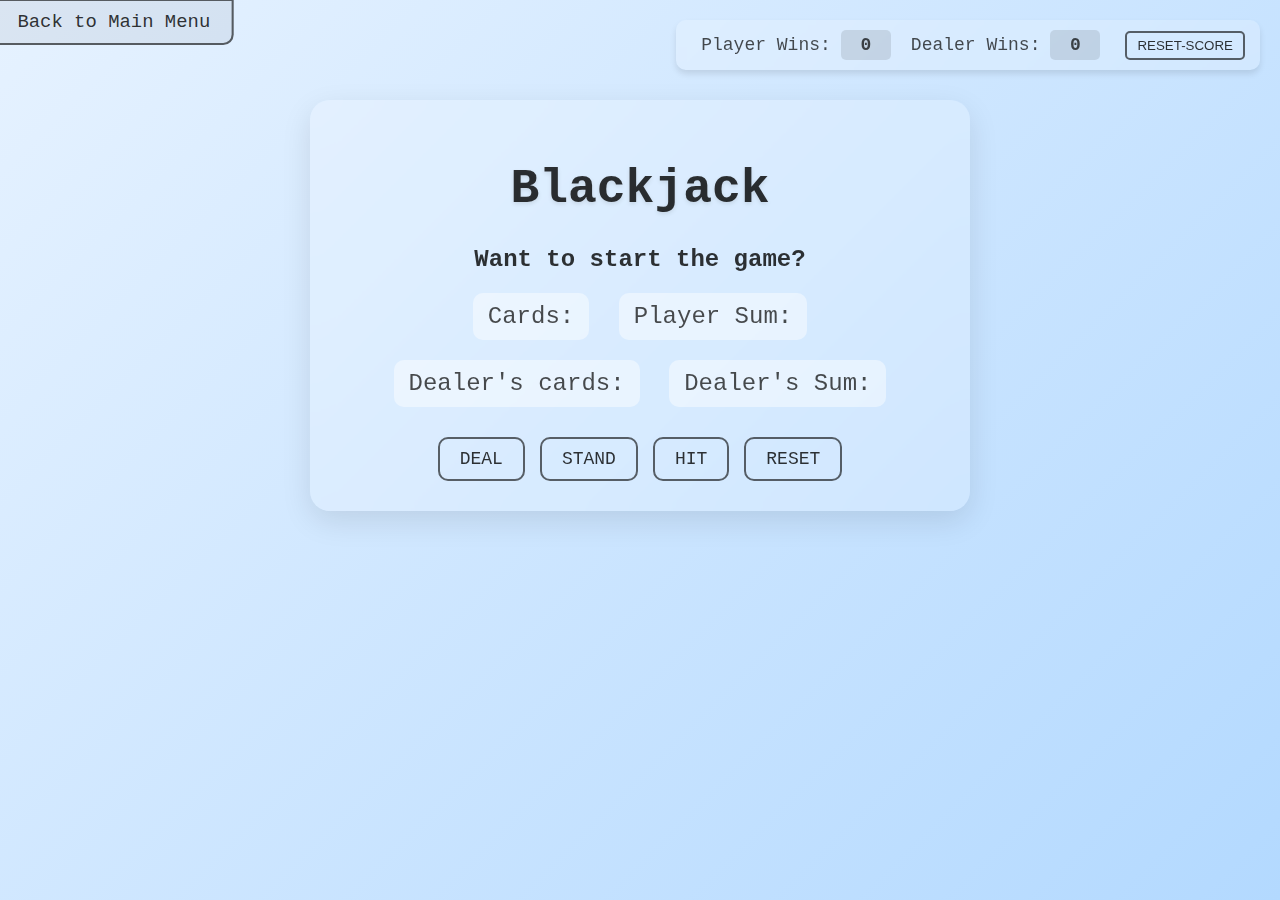
==== blackjack.html @ 79c281e5 "Initial commit" ====
<!DOCTYPE html>
<html>
    <head>
        <link rel="stylesheet" href="style.css">
        <script src="index.js"></script>
    </head>
    <body>
        <div class="game-container">
            
            
            <h1>Blackjack</h1>
            <p id="message-el">Want to start the game?</p>
            
            <p id="cards-el">Cards:</p>
            <p id="sum-el">Player Sum:</p>
            
            <p id="dealer-el">Dealer's cards:</p>
            <p id="dealer-sum-el">Dealer's Sum:</p>
            
            <div id="buttons"> 
                <button type="button" onclick="startGame()">DEAL</button> 
                <button type="button" onclick="stand()">STAND</button> 
                <button type="button" onclick="hit()">HIT</button> 
                <button type="button" onclick="resetGame()">RESET</button>
            </div>
        </div>
        <div id="win-tally">
            <p>Player Wins: <span id="player-wins">0</span></p>
            <p>Dealer Wins: <span id="dealer-wins">0</span></p>
            <button type="button" onclick="resetScore()">RESET-SCORE</button>
        </div>
        <button id="back-btn" onclick="window.location.href='index.html'">Back to Main Menu</button>
    </body>
</html>
---- style.css ----
body {
    font-family: 'Courier New', Courier, monospace;
    background-color: #f0f4f8;
    display: flex;
    flex-direction: column;
    min-height: 100vh;
    margin: 0;
    overflow-x: hidden;
    background: linear-gradient(135deg, #e6f2ff 0%, #b3d9ff 100%);
    position: relative;
}

h1 {
    text-align: center;
    color: rgba(0,0,0,0.8);
    font-size: 48px;
    margin-bottom: 30px;
    text-shadow: 0 2px 4px rgba(0,0,0,0.1);
}

p {
    text-align: center;
    color: rgba(0,0,0,0.7);
    font-size: 24px;
    margin: 10px 0;
}

#message-el {
    font-weight: bold;
    color: rgba(0,0,0,0.8);
}

.game-container {
    background-color: rgba(255, 255, 255, 0.2);
    border-radius: 20px;
    padding: 30px;
    backdrop-filter: blur(10px);
    box-shadow: 0 10px 30px rgba(0,0,0,0.1);
    max-width: 600px;
    width: 90%;
    text-align: center;
    position: relative;
    margin: 0 auto;
    margin-top: 100px;
}

#cards-el, #sum-el, #dealer-el, #dealer-sum-el {
    display: inline-block;
    margin: 10px;
    padding: 10px 15px;
    background-color: rgba(255, 255, 255, 0.3);
    border-radius: 10px;
    backdrop-filter: blur(5px);
}

#buttons {
    display: flex;
    justify-content: center;
    align-items: center;
    gap: 15px;
    margin-top: 20px;
}

#buttons button, #start-btn, #back-btn {
    background-color: transparent;
    border: 2px solid rgba(0,0,0,0.6);
    color: rgba(0,0,0,0.8);
    padding: 10px 20px;
    border-radius: 10px;
    cursor: pointer;
    transition: all 0.3s ease;
    font-family: 'Courier New', Courier, monospace;
    font-size: 18px;
}

#buttons button:hover, #start-btn:hover, #back-btn:hover {
    background-color: rgba(0,0,0,0.05);
    transform: scale(1.05);
}

#win-tally {
    position: fixed;
    top: 20px;
    right: 20px;
    display: flex;
    align-items: center;
    background-color: rgba(255, 255, 255, 0.2);
    border-radius: 10px;
    padding: 10px 15px;
    backdrop-filter: blur(5px);
    box-shadow: 0 4px 6px rgba(0,0,0,0.1);
    z-index: 20;
}

#win-tally p {
    margin: 0 10px;
    font-size: 18px;
    color: rgba(0,0,0,0.7);
    display: flex;
    align-items: center;
}

#win-tally span {
    font-weight: bold;
    margin-left: 10px;
    background-color: rgba(0,0,0,0.1);
    padding: 5px 10px;
    border-radius: 5px;
    min-width: 30px;
    text-align: center;
}

#win-tally button {
    background-color: transparent;
    border: 2px solid rgba(0,0,0,0.6);
    color: rgba(0,0,0,0.8);
    padding: 5px 10px;
    border-radius: 5px;
    margin-left: 15px;
    cursor: pointer;
    transition: all 0.3s ease;
}

#win-tally button:hover {
    background-color: rgba(0,0,0,0.05);
}

#back-btn {
    position: absolute;
    top: 0;
    left: 0;
    margin: 10 20 20 0;
    padding: 10px 20px;
    border-radius: 0 0 10px 0;
    z-index: 20;
}

.title-container {
    display: flex;
    flex-direction: column;
    justify-content: center;
    align-items: center;
    height: 100vh;
    text-align: center;
    background: linear-gradient(135deg, #e6f2ff 0%, #b3d9ff 100%);
    padding: 0 20px;
}

.title-container h1 {
    font-size: 72px;
    font-weight: bold;
    color: rgba(0,0,0,0.8);
    margin-bottom: 20px;
    letter-spacing: 5px;
    text-shadow: 0 4px 6px rgba(0,0,0,0.1);
}

.subtitle {
    font-size: 24px;
    color: rgba(0,0,0,0.6);
    margin-bottom: 40px;
    letter-spacing: 3px;
}

#start-btn {
    width: 300px;
    height: 80px;
    font-size: 36px;
    letter-spacing: 3px;
    border-radius: 15px;
    transition: all 0.3s ease;
    box-shadow: 0 8px 15px rgba(0,0,0,0.1);
}
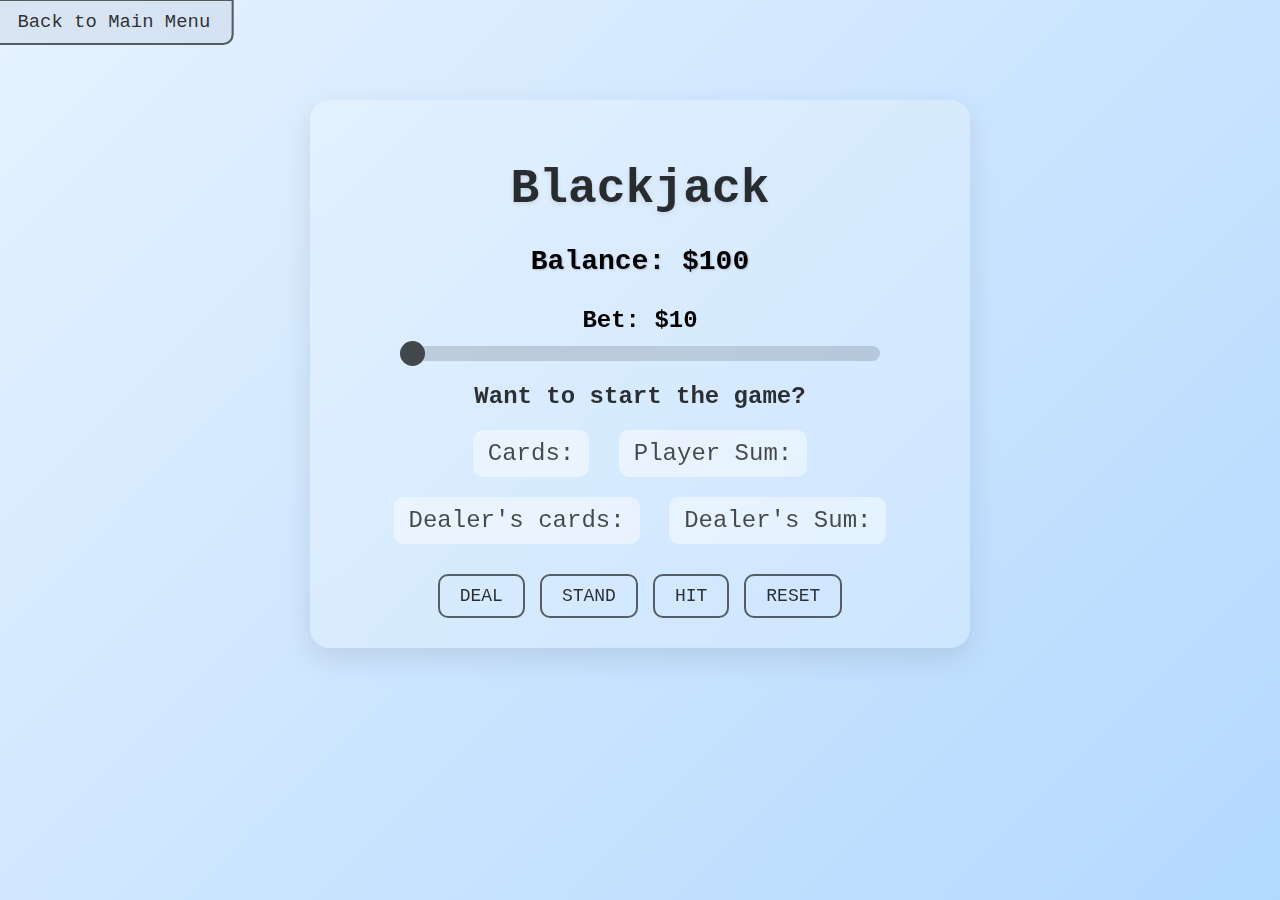
==== commit 47580b20: "v4" ====
--- a/blackjack.html
+++ b/blackjack.html
@@ -7,8 +7,14 @@
     <body>
         <div class="game-container">
             
+            <h1>Blackjack</h1>
+            <p id="money-el">Balance: $100</p>
             
-            <h1>Blackjack</h1>
+            <div class="bet-container">
+                <p id="bet-amount-el">Bet: $10</p>
+                <input type="range" id="bet-slider" min="10" max="100" step="10" value="10" oninput="updateBetDisplay()">
+            </div>
+            
             <p id="message-el">Want to start the game?</p>
             
             <p id="cards-el">Cards:</p>
@@ -24,11 +30,6 @@
                 <button type="button" onclick="resetGame()">RESET</button>
             </div>
         </div>
-        <div id="win-tally">
-            <p>Player Wins: <span id="player-wins">0</span></p>
-            <p>Dealer Wins: <span id="dealer-wins">0</span></p>
-            <button type="button" onclick="resetScore()">RESET-SCORE</button>
-        </div>
         <button id="back-btn" onclick="window.location.href='index.html'">Back to Main Menu</button>
     </body>
 </html>--- a/style.css
+++ b/style.css
@@ -28,6 +28,58 @@
 #message-el {
     font-weight: bold;
     color: rgba(0,0,0,0.8);
+}
+
+#money-el {
+    font-weight: bold;
+    color: black;  /* Changed from green to black */
+    font-size: 28px;
+    text-shadow: 1px 1px 2px rgba(0,0,0,0.2);
+    margin-bottom: 20px;
+}
+
+.bet-container {
+    display: flex;
+    flex-direction: column;
+    align-items: center;
+    margin-bottom: 20px;
+}
+
+#bet-amount-el {
+    font-weight: bold;
+    color: black;  /* Changed from blue to black */
+    font-size: 24px;
+    margin-bottom: 10px;
+}
+
+#bet-slider {
+    width: 80%;
+    -webkit-appearance: none;
+    background: rgba(0, 0, 0, 0.2);  /* Changed from white to black background */
+    outline: none;
+    opacity: 0.7;
+    transition: opacity 0.2s;
+    border-radius: 10px;
+    height: 15px;
+}
+
+#bet-slider:hover {
+    opacity: 1;
+}
+
+#bet-slider::-webkit-slider-thumb {
+    -webkit-appearance: none;
+    appearance: none;
+    width: 25px;
+    height: 25px;
+    background: black;  /* Changed from blue to black */
+    cursor: pointer;
+    border-radius: 50%;
+    transition: background 0.2s;
+}
+
+#bet-slider::-webkit-slider-thumb:hover {
+    background: #333;  /* Slightly lighter black for hover effect */
 }
 
 .game-container {
@@ -44,6 +96,82 @@
     margin-top: 100px;
 }
 
+#game-over-screen {
+    position: fixed;
+    top: 0;
+    left: 0;
+    width: 100%;
+    height: 100%;
+    background-color: rgba(0, 0, 0, 0.8);
+    display: none;
+    justify-content: center;
+    align-items: center;
+    z-index: 1000;
+}
+
+.game-over-container {
+    display: flex;
+    justify-content: center;
+    align-items: center;
+    height: 100vh;
+    background: linear-gradient(135deg, #e6f2ff 0%, #b3d9ff 100%);
+    margin: 0;
+    font-family: 'Courier New', Courier, monospace;
+}
+
+.game-over-content {
+    background-color: white;
+    padding: 40px;
+    border-radius: 20px;
+    text-align: center;
+    box-shadow: 0 15px 50px rgba(0,0,0,0.2);
+    max-width: 500px;
+    width: 90%;
+}
+
+.game-over-content h1 {
+    color: #e74c3c;  /* Bright red for "GAME OVER" */
+    font-size: 48px;
+    margin-bottom: 20px;
+    text-transform: uppercase;
+}
+
+.game-over-content p {
+    color: #333;
+    font-size: 24px;
+    margin-bottom: 15px;
+}
+
+.game-over-buttons {
+    display: flex;
+    justify-content: center;
+    gap: 20px;
+}
+
+.game-over-buttons button {
+    padding: 12px 25px;
+    font-size: 18px;
+    border: none;
+    border-radius: 10px;
+    cursor: pointer;
+    transition: all 0.3s ease;
+}
+
+.game-over-buttons button:first-child {
+    background-color: #2ecc71;  /* Green for Add Money */
+    color: white;
+}
+
+.game-over-buttons button:last-child {
+    background-color: #3498db;  /* Blue for Main Menu */
+    color: white;
+}
+
+.game-over-buttons button:hover {
+    transform: scale(1.05);
+    box-shadow: 0 5px 15px rgba(0,0,0,0.2);
+}
+
 #cards-el, #sum-el, #dealer-el, #dealer-sum-el {
     display: inline-block;
     margin: 10px;
@@ -76,53 +204,6 @@
 #buttons button:hover, #start-btn:hover, #back-btn:hover {
     background-color: rgba(0,0,0,0.05);
     transform: scale(1.05);
-}
-
-#win-tally {
-    position: fixed;
-    top: 20px;
-    right: 20px;
-    display: flex;
-    align-items: center;
-    background-color: rgba(255, 255, 255, 0.2);
-    border-radius: 10px;
-    padding: 10px 15px;
-    backdrop-filter: blur(5px);
-    box-shadow: 0 4px 6px rgba(0,0,0,0.1);
-    z-index: 20;
-}
-
-#win-tally p {
-    margin: 0 10px;
-    font-size: 18px;
-    color: rgba(0,0,0,0.7);
-    display: flex;
-    align-items: center;
-}
-
-#win-tally span {
-    font-weight: bold;
-    margin-left: 10px;
-    background-color: rgba(0,0,0,0.1);
-    padding: 5px 10px;
-    border-radius: 5px;
-    min-width: 30px;
-    text-align: center;
-}
-
-#win-tally button {
-    background-color: transparent;
-    border: 2px solid rgba(0,0,0,0.6);
-    color: rgba(0,0,0,0.8);
-    padding: 5px 10px;
-    border-radius: 5px;
-    margin-left: 15px;
-    cursor: pointer;
-    transition: all 0.3s ease;
-}
-
-#win-tally button:hover {
-    background-color: rgba(0,0,0,0.05);
 }
 
 #back-btn {
@@ -170,4 +251,4 @@
     border-radius: 15px;
     transition: all 0.3s ease;
     box-shadow: 0 8px 15px rgba(0,0,0,0.1);
-}+}
